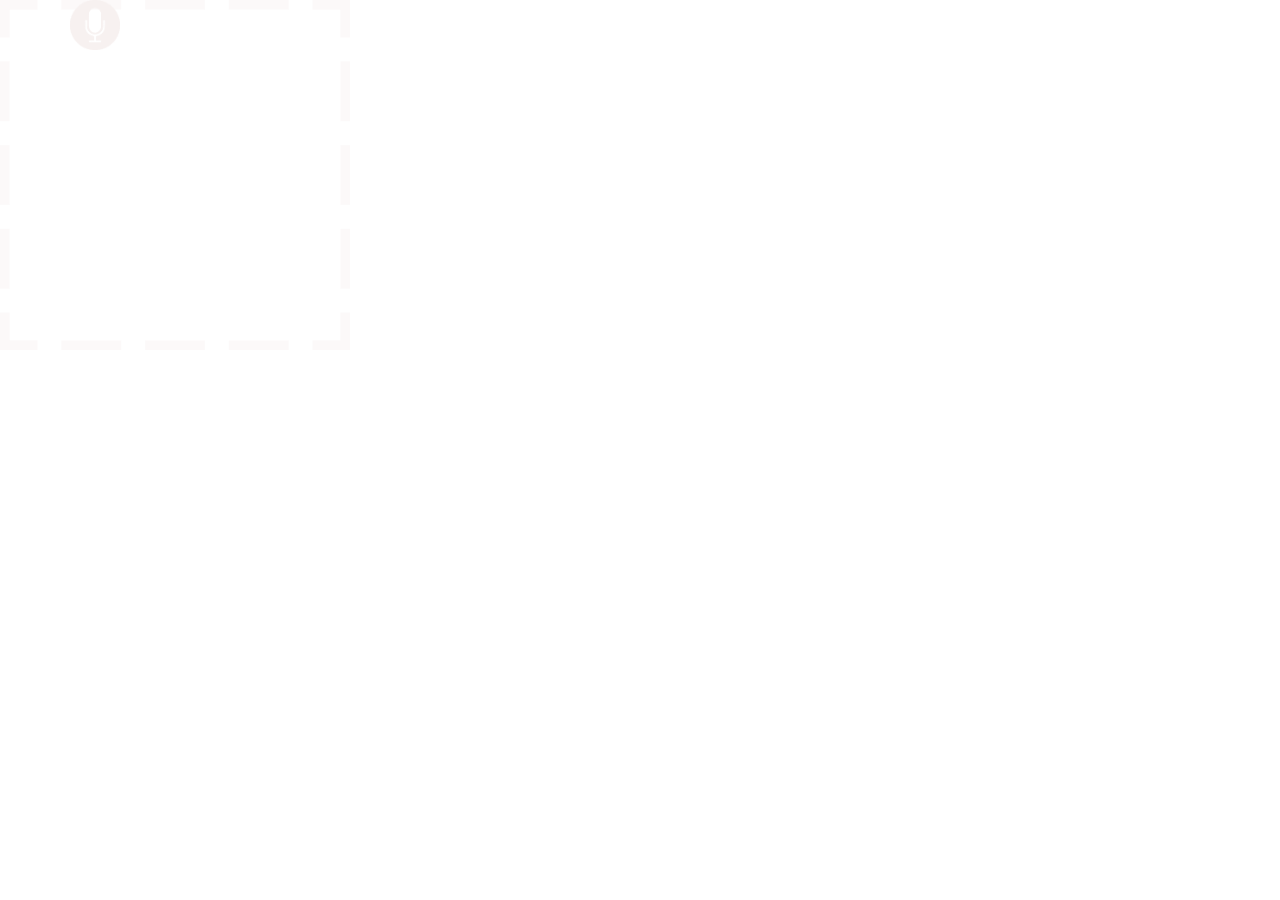
==== index.html @ dc30cd23 "typo" ====
<!DOCTYPE html>
<html lang="en">
<head>
  <meta charset="UTF-8">
  <meta http-equiv="X-UA-Compatible" content="IE=edge">
  <meta name="viewport" content="width=device-width, initial-scale=1">
  <link rel="stylesheet" href="css/bootstrap.min.css">
  <link rel="stylesheet" href="css/styles.css">
  <link rel="stylesheet" href="css/cam.css">
  <title>Bootstrap</title>
</head>
<body>

<div class="container video-container">
  <video autoplay class="overlay" id="screenVid"></video>
  <img src="img/boxborder.png" class="image overlay" id="box"></img>
</div>

<div class="container">
  <img src="img/recordingbutton.png" class="image" id="record" onclick="clickRecord()"></img>
</div>

<script src="js/jquery-3.1.1.min.js"></script>
<script src="js/bootstrap.min.js"></script>
<script src="js/script.js"></script>
<script src="js/record.js"></script>
</body>
</html>
---- css/cam.css ----
.image {
  position: absolute;
  width: 500px;
  height: auto;
}

.video-container {
  margin: 0px;
  padding: 0px;
}

#box {
  width: 350px;
  height: auto;
  position: absolute;
}

#record {
  width: 50px;
  height: auto;
  position: absolute;
}


.overlay {
  position: absolute; 
}
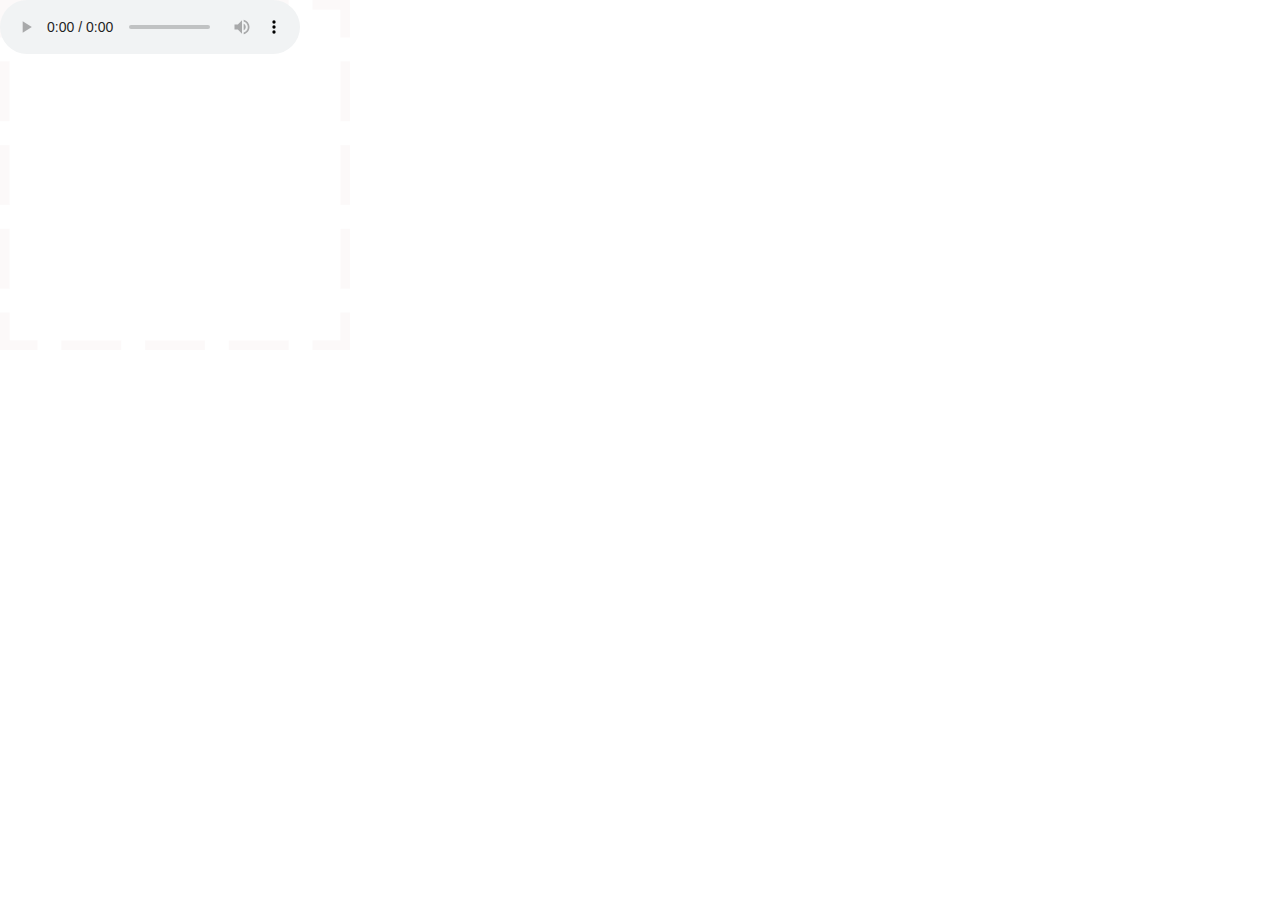
==== commit 5f68dc37: "add audio tag" ====
--- a/index.html
+++ b/index.html
@@ -19,10 +19,13 @@
 <div class="container">
   <img src="img/recordingbutton.png" class="image" id="record" onclick="clickRecord()"></img>
 </div>
+<audio controls autoplay></audio>
 
 <script src="js/jquery-3.1.1.min.js"></script>
 <script src="js/bootstrap.min.js"></script>
 <script src="js/script.js"></script>
+<script src="js/recorderWorker.js"></script>
+<script src="js/recorderWorkerHelper.js"></script>
 <script src="js/record.js"></script>
 </body>
 </html>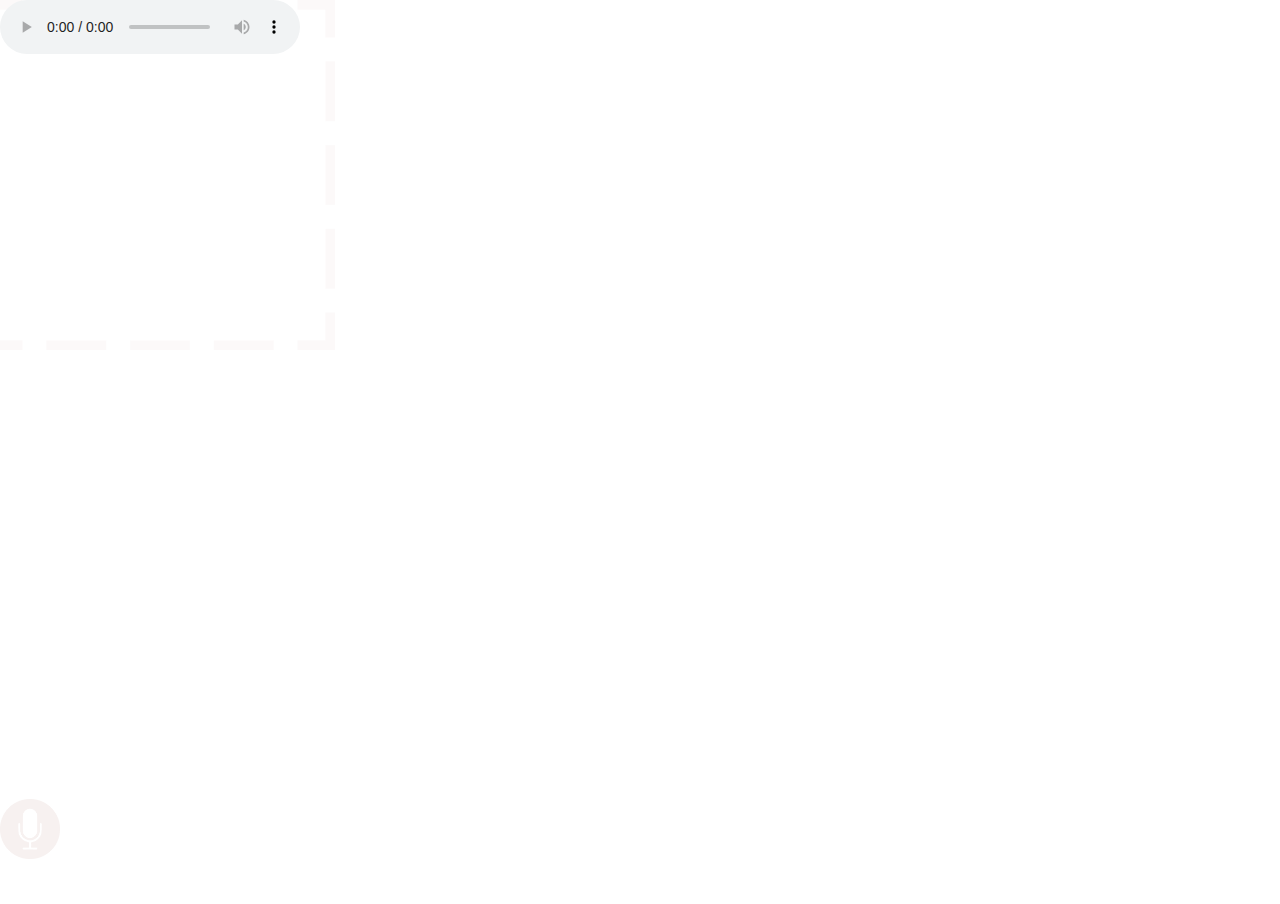
==== commit a758ea0d: "post" ====
--- a/index.html
+++ b/index.html
@@ -10,16 +10,17 @@
   <title>Bootstrap</title>
 </head>
 <body>
+<div id="body">
+  <div class="container video-container">
+    <div class="row">
+      <video autoplay class="overlay" id="screenVid"></video>
+      <img src="img/boxborder.png" class="image overlay" id="box"></img>
+    </div>
+  </div>
 
-<div class="container video-container">
-  <video autoplay class="overlay" id="screenVid"></video>
-  <img src="img/boxborder.png" class="image overlay" id="box"></img>
+  <img src="img/recordingbutton.png" class="image" id="record" onclick="clickRecord()"></img>
+  <audio controls autoplay></audio>
 </div>
-
-<div class="container">
-  <img src="img/recordingbutton.png" class="image" id="record" onclick="clickRecord()"></img>
-</div>
-<audio controls autoplay></audio>
 
 <script src="js/jquery-3.1.1.min.js"></script>
 <script src="js/bootstrap.min.js"></script>
--- a/css/cam.css
+++ b/css/cam.css
@@ -16,11 +16,20 @@
 }
 
 #record {
-  width: 50px;
+  width: 60px;
   height: auto;
   position: absolute;
+  bottom: 0;
+  margin-bottom: 45px;
+  margin-left: auto;
+  margin-right: auto;
 }
 
+#body {
+  width: 600px;
+  height: 904px;
+  position: relative;
+}
 
 .overlay {
   position: absolute; 
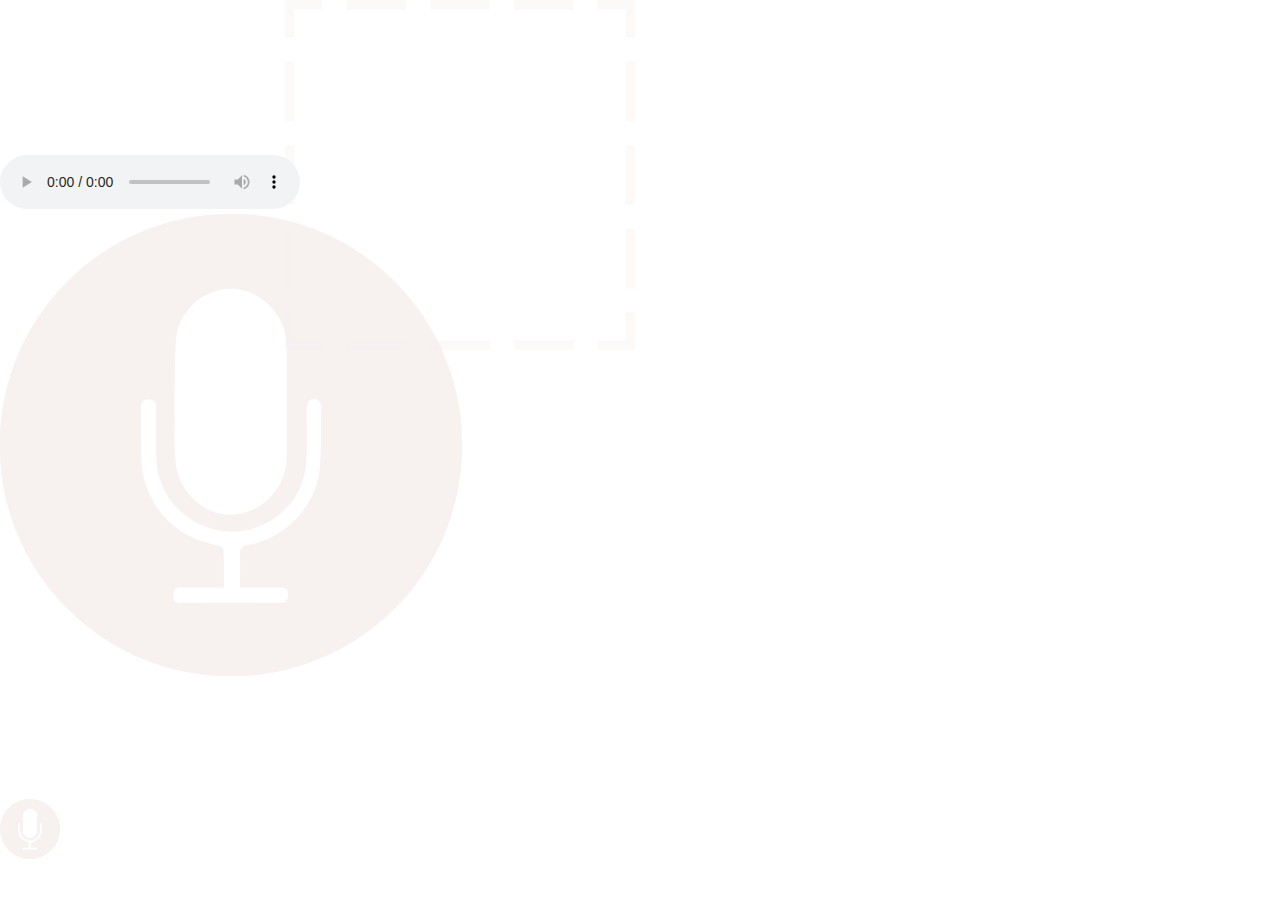
==== commit 9adcd188: "canvas" ====
--- a/index.html
+++ b/index.html
@@ -11,8 +11,17 @@
 </head>
 <body>
 <div id="body">
+
+
+ <!--  <form action="https://hedgey.herokuapp.com/upload/" method='post' enctype="multipart/form-data">
+    <input type='file' name='file' id='flaskinput'/>
+    <input type='submit' id='subButton' value='submit'>
+  </form> -->
+
+
   <div class="container video-container">
     <div class="row">
+      <canvas id="canv"></canvas>
       <video autoplay class="overlay" id="screenVid"></video>
       <img src="img/boxborder.png" class="image overlay" id="box"></img>
     </div>
@@ -20,6 +29,8 @@
 
   <img src="img/recordingbutton.png" class="image" id="record" onclick="clickRecord()"></img>
   <audio controls autoplay></audio>
+
+  <img src="img/recordingbutton.png" id="replace"></img>
 </div>
 
 <script src="js/jquery-3.1.1.min.js"></script>
--- a/css/styles.css
+++ b/css/styles.css
@@ -0,0 +1,17 @@
+body {
+    height:904px;
+    width:600px;
+}
+.front_bg{
+	background: url('../img/backgroundimg_904x600.jpg');
+	background-size: contain;
+	background-repeat: no-repeat;
+
+}
+.play_button{
+	position:relative;
+	top:300px;
+}
+.settings_button{
+	margin:10px;
+}--- a/css/cam.css
+++ b/css/cam.css
@@ -31,6 +31,12 @@
   position: relative;
 }
 
+#subbutton {
+  bottom: 0;
+  margin-bottom: 45px;
+  margin-left: 30px;
+}
+
 .overlay {
   position: absolute; 
 }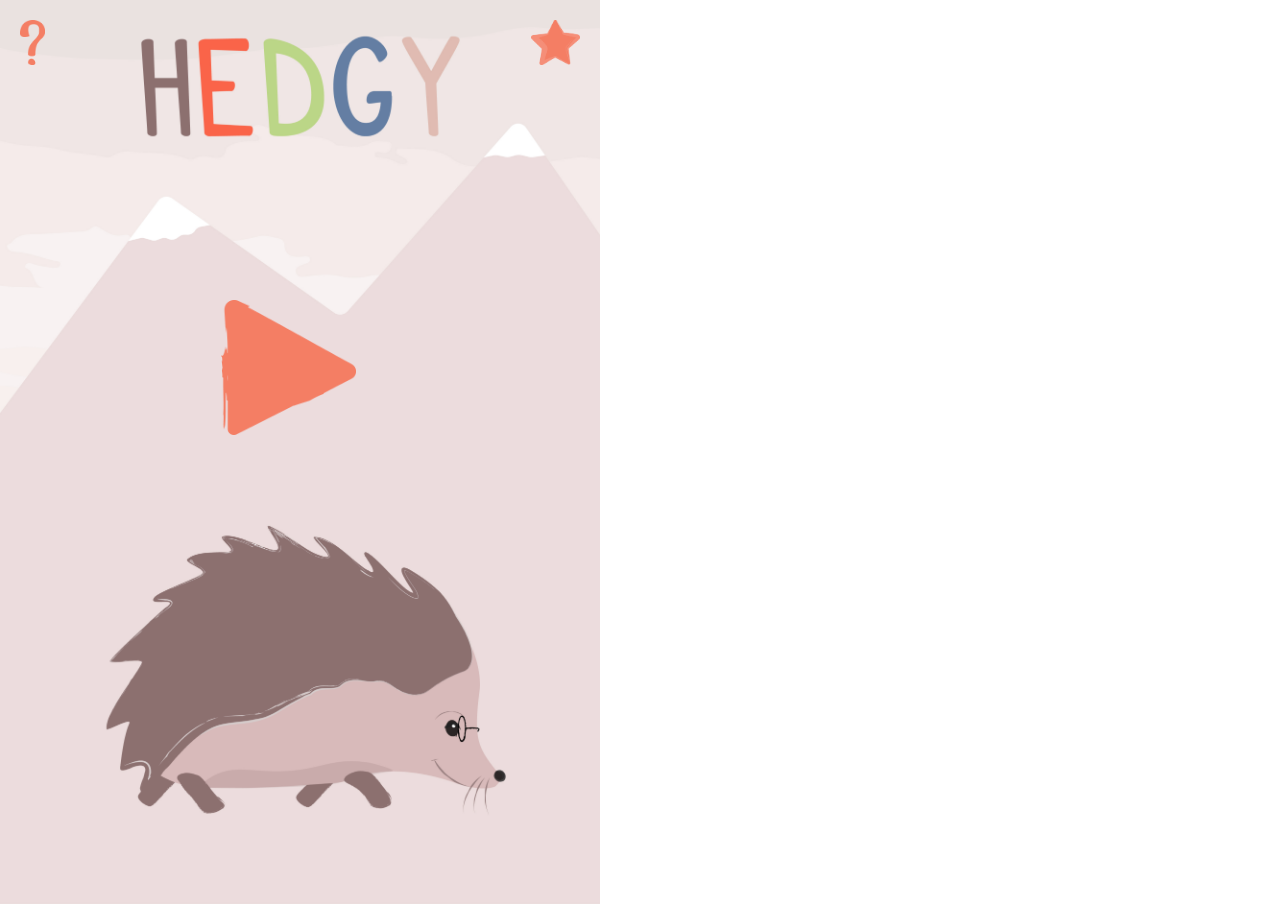
==== commit 135c9f8f: "combined all html css js" ====
--- a/index.html
+++ b/index.html
@@ -5,39 +5,28 @@
   <meta http-equiv="X-UA-Compatible" content="IE=edge">
   <meta name="viewport" content="width=device-width, initial-scale=1">
   <link rel="stylesheet" href="css/bootstrap.min.css">
-  <link rel="stylesheet" href="css/styles.css">
-  <link rel="stylesheet" href="css/cam.css">
-  <title>Bootstrap</title>
+  <link rel="stylesheet" href="css/index-style.css">
+  <link rel="stylesheet" href="css/cam-style.css">
+  <link rel="stylesheet" href="css/howtoplaystyles.css">
+  <title>Index</title>
 </head>
-<body>
-<div id="body">
+<body class="front_bg">
 
+    <div class="settings_button">
+      <a href="howtoplay1.html"><img src="img/questionmark.png" style="height:45px;width:auto"></a>
+    </div>
 
- <!--  <form action="https://hedgey.herokuapp.com/upload/" method='post' enctype="multipart/form-data">
-    <input type='file' name='file' id='flaskinput'/>
-    <input type='submit' id='subButton' value='submit'>
-  </form> -->
+    <div class="star_button">
+      <a href="stats.html"><img src="img/star.png" style="height:45px;width:auto"></a>
+    </div>
 
-
-  <div class="container video-container">
-    <div class="row">
-      <canvas id="canv"></canvas>
-      <video autoplay class="overlay" id="screenVid"></video>
-      <img src="img/boxborder.png" class="image overlay" id="box"></img>
+    <div class="play_button" align="center">
+      <a href="cam.html"><img src="img/arrow_135x135_400fromtop.png" style="width:135px;height:135px"></a>
     </div>
-  </div>
-
-  <img src="img/recordingbutton.png" class="image" id="record" onclick="clickRecord()"></img>
-  <audio controls autoplay></audio>
-
-  <img src="img/recordingbutton.png" id="replace"></img>
-</div>
+  
 
 <script src="js/jquery-3.1.1.min.js"></script>
 <script src="js/bootstrap.min.js"></script>
-<script src="js/script.js"></script>
-<script src="js/recorderWorker.js"></script>
-<script src="js/recorderWorkerHelper.js"></script>
-<script src="js/record.js"></script>
+
 </body>
 </html>--- a/css/index-style.css
+++ b/css/index-style.css
@@ -0,0 +1,22 @@
+body {
+    height:904px;
+    width:600px;
+}
+.front_bg{
+	background: url('../img/backgroundimg_904x600.jpg');
+	background-size: contain;
+	background-repeat: no-repeat;
+
+}
+.play_button{
+	position:relative;
+	top:300px;
+}
+.settings_button{
+	margin:20px;
+	float: left;
+}
+.star_button{
+	float: right;
+	margin: 20px;
+}--- a/css/cam-style.css
+++ b/css/cam-style.css
@@ -0,0 +1,93 @@
+@font-face {
+  font-family: 'Palitoon';
+  src: url('../fonts/palitoon.otf');
+}
+
+.back_button{
+  float: left;
+  margin-top: 30px;
+  margin-left: 10px;
+}
+
+header {
+  width: 600px;
+  height: 90px;
+  background-color: #f7f1f0;
+  position: fixed;
+}
+
+body {
+  margin:0;
+  padding:0;
+  width: 600px;
+  height: 904px;
+}
+
+#categoryname {
+  font-family: 'Palitoon';
+  color: #8C7070;
+  font-size: 70px;
+  z-index:15;
+  margin-left:210px;
+}
+#worddescription {
+  font-family: 'Palitoon';
+  color: #8C7070;
+  font-size: 50px;
+  padding-top:100px;
+  text-align: center;
+}
+/*.body {
+  width: 600px;
+  height: 904px;
+  background-color: #99ccff;
+  padding: 0px;
+  margin:0;
+  border-style:none;
+}*/
+
+.image {
+  position: absolute;
+  width: 500px;
+  height: auto;
+}
+
+.box {
+  width: 440px;
+  height: auto;
+  left:78px;
+  position:relative;
+  top:80px;
+}
+
+.insidebox {
+  width:300px;
+  top:170px;
+  left: 160px;
+  position: absolute;
+}
+
+.parent {
+  position: relative;
+  top: 0;
+  left: 0;
+}
+#record {
+  width: 80px; 
+  left: 260px;
+  top:750px;
+  height: auto;
+  position: absolute;
+  margin-left: auto;
+  margin-right: auto;
+}
+
+#subbutton {
+  bottom: 0;
+  margin-bottom: 45px;
+  margin-left: 30px;
+}
+
+.overlay {
+  position: absolute; 
+}--- a/css/howtoplaystyles.css
+++ b/css/howtoplaystyles.css
@@ -0,0 +1,54 @@
+body {
+  margin:0;
+  padding:0;
+  top:0;
+  height: 904px;
+  width: 600px;
+}
+
+.back_button{
+  float: left;
+  padding-top: 10px;
+  padding-left: 10px;
+}
+
+.bg1 {
+  background: url(../img/how1.png);
+  background-size: 600px 904px;
+  background-repeat: no-repeat;
+  margin:0;
+  padding:0;
+}
+.bg2 {
+  background: url(../img/how2.png);
+  background-size: 600px 904px;
+  background-repeat: no-repeat;
+  margin:0;
+  padding:0;
+}
+.bg3 {
+  background: url(../img/how3.png);
+  background-size: 600px 904px;
+  background-repeat: no-repeat;
+  margin:0;
+  padding:0;
+}
+
+.next_button {
+	float: right;
+	margin-top:835px;
+	margin-right:20px;
+	width:110px;
+	height:auto;
+  padding-top: 10px;
+  padding-left: 10px;
+}
+.home_button {
+	float: right;
+	margin-top:835px;
+	margin-right:20px;
+	width:110px;
+	height:auto;
+  padding-top: 10px;
+  padding-left: 10px;
+}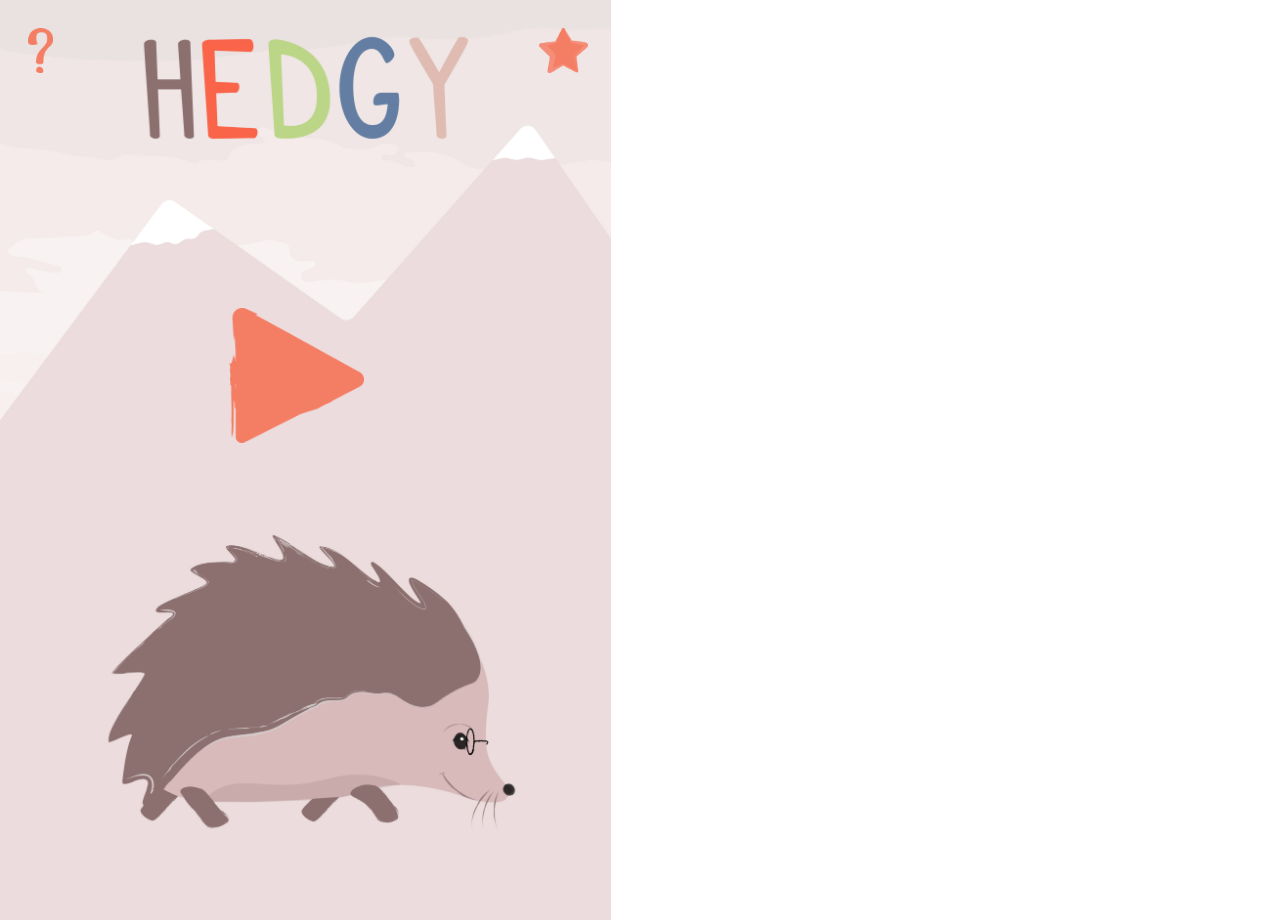
==== commit 08e3fb4e: "Merge branch 'master' of https://github.com/cou28/cou28.github.io" ====
--- a/index.html
+++ b/index.html
@@ -4,10 +4,7 @@
   <meta charset="UTF-8">
   <meta http-equiv="X-UA-Compatible" content="IE=edge">
   <meta name="viewport" content="width=device-width, initial-scale=1">
-  <link rel="stylesheet" href="css/bootstrap.min.css">
   <link rel="stylesheet" href="css/index-style.css">
-  <link rel="stylesheet" href="css/cam-style.css">
-  <link rel="stylesheet" href="css/howtoplaystyles.css">
   <title>Index</title>
 </head>
 <body class="front_bg">
@@ -29,4 +26,4 @@
 <script src="js/bootstrap.min.js"></script>
 
 </body>
-</html>+</html>
--- a/css/index-style.css
+++ b/css/index-style.css
@@ -19,4 +19,4 @@
 .star_button{
 	float: right;
 	margin: 20px;
-}+}
